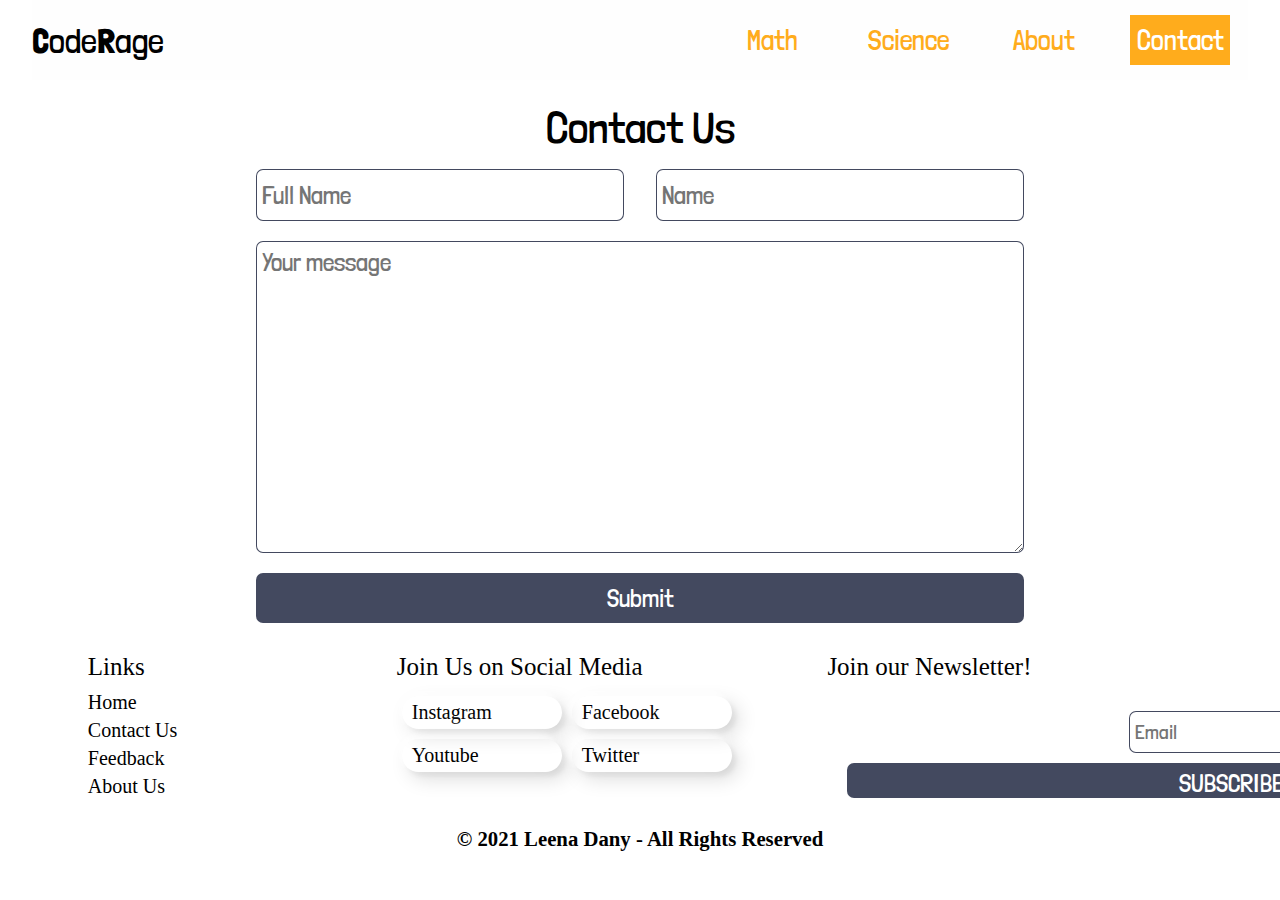
==== contact/contact.html @ 68f8db1f "Add files via upload" ====
<!DOCTYPE html>
<html lang="en">
<head>
    <meta charset="UTF-8">
    <meta http-equiv="X-UA-Compatible" content="IE=edge">
    <meta name="viewport" content="width=device-width, initial-scale=1.0">
    <title>Document</title>
    <link rel="stylesheet" href="contact.css">
    <link rel="stylesheet" href="../css/nav.css">
    <link rel="stylesheet" href="https://use.fontawesome.com/releases/v5.15.3/css/all.css" integrity="sha384-SZXxX4whJ79/gErwcOYf+zWLeJdY/qpuqC4cAa9rOGUstPomtqpuNWT9wdPEn2fk" crossorigin="anonymous">
</head>
<body>
    <nav>
        <div class="top-nav">
            <a href="../index.html">
                <h2 id="logo"><span>C</span>ode<span>R</span>age</h2>
            </a>
            <ul>
                <a href="..//Math/math.html"><li>Math</li></a>
                <a href="..//science/sci.html"><li>Science</li></a>
                <a href="..//about/about.html"><li>About</li></a>
                <a href="./contact.html"><li id="cont">Contact</li></a>
            </ul>
        </div>
        <!-- End of top navbar -->

        <!-- Toggle Menu -->
        <div id="hamburger">
            <input type="checkbox">
            <span></span>
            <span></span>
            <span></span>

            <ul id="menu">
                <a href="../Math/math.html"><li>Math</li></a>
                <a href="..//science/sci.html"><li>Science</li></a>
                <a href="../about/about.html"><li>About</li></a>
                <a href="./contact.html"><li >Contact</li></a>
            </ul>
        </div>
    </nav>
    <!-- END OF NAVBAR -->



    <form action="https://formsubmit.co/d4e61080727736439812653fe5ec5330" method="POST">
        <h2>Contact Us</h2>
        <div>
            <input type="text" name="" placeholder="Full Name" required>
            <input type="text" name="" placeholder="Name" required>
        </div>
        <textarea placeholder="Your message" name="textarea" id="" cols="30" rows="10" required></textarea>
        <button type="submit">Submit <i class="fas fa-paper-plane"></i></button>
    </form>


     <footer>
        <div class="row1">
            <div class="p link">
                <h3>Links</h3>
                <div class="l-link">
                    <a href="./index.html"><p>Home</p></a>
                    <a href="./contact/contact.html"><p>Contact Us</p></a>
                    <a target="_blank" href="https://coderage.paperform.co"><p>Feedback</p></a>
                    <a href="./about/about.html"> <p>About Us</p></a>
                </div>
            </div>
            <div class="p social">
                <h3>Join Us on Social Media</h3>
                <div class="media">
                    <p><i class="fab fa-instagram"></i> Instagram</p>
                    <p><i class="fab fa-facebook"></i> Facebook</p>
                    <p><i class="fab fa-youtube"></i> Youtube</p>
                    <p><i class="fab fa-twitter"></i> Twitter</p>
                </div>
            </div>
            <div class="p news">
                <h3>Join our Newsletter!</h3>
                <form>
                    <input type="email" id="email" placeholder="Email"/>
                    <!-- <label for="email">email address</label> -->
                    <button id="button">SUBSCRIBE <i class="fas fa-mouse"></i></button>
                  </form>
            </div>
        </div>
        <div class="row2">
            <h5>&#169; 2021 Leena Dany - All Rights Reserved</h5>
        </div>
    </footer>


    <script>
        var email = document.getElementById('email'),
        button = document.getElementById('button');

        function validateEmail(email) {
            var ex = /^([\w-]+(?:\.[\w-]+)*)@((?:[\w-]+\.)*\w[\w-]{0,66})\.([a-z]{2,6}(?:\.[a-z]{2})?)$/i;
            return ex.test(email);
        }

        email.addEventListener('keydown', function() {
        var email = this.value;
        
        if(validateEmail(email)) {
            button.classList.add('is-active');
        }
        });

        button.addEventListener('click', function(e){
        e.preventDefault();
        this.classList.add('is-done','is-active');
        
        setTimeout(function(){ 
            button.innerHTML = "Thanks! You have subscribed!"
        }, 500);
        });
    </script>
</body>
</html>
---- contact/contact.css ----
*{
    margin: 0;
    padding: 0;
}

body{
    display: flex;
    flex-direction: column;
    justify-content: center;
}

form{
    width: 60vw;
    font-family: 'Londrina Solid', cursive;
    display: flex;
    flex-direction: column;
    align-items: center;
    justify-content: center;
    padding: 20px;
}

form h2{
    font-size: 45px;
    font-weight: 300;
    margin-bottom: 2%;
}

form div{
    display: flex;
    justify-content: space-between;
    width: 100%;
}

form div input{
    width: 47%;
    height: 50px;
    border-radius: 7px;
    border:1.5px solid #383e56f1 ;
    font-size: 25px;
    outline: none;
    padding-left:5px ;
    font-family: 'Londrina Solid', cursive ;
    font-weight: 300;
    transition: 0.3s ease;
}

form div input:focus, form textarea:focus{
    border-color:#383e56c5 ;
    box-shadow: 5px 5px #383e56c5;
    outline: none;
}

form textarea{
    max-width: 100%;
    min-width: 98.5%;
    min-height: 100px;
    margin:20px;
    border-radius: 7px;
    border:1.5px solid #383e56f1 ;
    font-size: 25px;
    outline: none;
    padding:5px ;
    font-family: 'Londrina Solid', cursive ;
    font-weight: 300;
    transition: 0.3s ease;
}

form button{
    width: 100%;
    height: 50px;
    border-radius: 7px;
    background:#383e56f1 ;
    border:none ;
    font-size: 25px;
    outline: none;
    font-family: 'Londrina Solid', cursive ;
    font-weight: 300;
    color: white;
    transition: 0.3s ease-in;
}

form button:hover{
    background:#353b53 ;
}


@media only screen and (max-width:700px){
    form{
        width: 80vw;
    }
}

@media only screen and (max-width:700px){
    form div{
        flex-direction: column;
    }

    form div input{
        width: 100%;
        margin-top:10px ;
        /* height: 50px;
        border-radius: 7px;
        border:1.5px solid #383e56f1 ;
        font-size: 25px;
        outline: none;
        padding-left:5px ;
        font-family: 'Londrina Solid', cursive ;
        font-weight: 300;
        transition: 0.3s ease; */
    }
}
---- css/nav.css ----
@import url("./fonts.css");
*{
    margin: 0;
    padding: 0;
}

body{
    display: flex;
    flex-direction: column;
    align-items: center;
}

body:root{
    --ora: #FFAC1C;
}

/* TOP NAVBAR */
.top-nav{
    font-family: 'Londrina Solid', cursive;
    display: flex;
    width: 95vw;
    height: 80px;
    background: rgb(254, 254, 254);
    justify-content: space-between;
    align-items: center;
    
}

/* Logo */
.top-nav #logo{
    font-weight: 300;
    font-size: 35px;
    list-style: none;
    text-decoration: none;
    color: black;
    transition: color 0.2s ease-in;
}
  
.top-nav #logo span{
    font-weight: 400;
}

.top-nav #logo:hover{
    color: rgb(47, 47, 47);
}

.top-nav ul{
    display: flex;
}

.top-nav li{
    font-size: 28px;
    font-weight: 300;
    width: 100px;
    height: 50px;
    text-decoration: none;
    list-style-type: none;
    margin: 0 18px;
    display: flex;
    justify-content: center;
    align-items: center;
    color:#FFAC1C ;
}

#cont{
    background:#FFAC1C;
    color: white;
    /* margin-right: 30px; */
}

#cont:hover{
    transition: all 0.2s ease;
    background:#df9516;
}

.top-nav ul li:hover{
    transition: all 0.2s ease;
    background:#FFAC1C;
    color: white;
}
  
.top-nav a{
    text-decoration: none;
    list-style-type: none;
}


/* THE TOGGLE MENU */
#hamburger{
    font-family: 'Londrina Solid', cursive;
    display: block;
    position: relative;
    -webkit-user-select: none;
    user-select: none;
    height: 0;
    width: 0;
    visibility: hidden;
    margin-bottom: 0;
}
  
#hamburger a{
    color: #FFAC1C;
    text-decoration: none;
    transition: 0.2s color ease;
    text-decoration: none;
}

#hamburger a:hover{
    color: #df9516;
}
  
#hamburger input{
    display: block;
    width: 25px;
    height: 25px;
    position: absolute;
    cursor: pointer;
    opacity: 0; 
    z-index: 2; 
    -webkit-touch-callout: none;
    margin-bottom: 5px;
    margin-left: 12px;
    top:-40px;
}
  
#hamburger span{
    display: block;
    margin-left: 15px;
    top:-35px;
    width: 25px;
    height: 3px;
    margin-bottom: 5px;
    position: relative;
    background: rgb(1, 167, 167);
    border-radius: 3px;
    z-index: 1;
    transform-origin:0px 1px;
    transition: transform 0.5s cubic-bezier(0.77,0.2,0.05,1.0),
                background-color 0.5s cubic-bezier(0.77,0.2,0.05,1.0),
                opacity 0.55s ease;
}
  
#hamburger span:first-child{
    transform-origin: 0% 0%;
}
  
#hamburger span:nth-last-child(2){
    transform-origin: 0% 100%;
}

#hamburger input:checked ~ span{
    opacity: 1;
    transform: rotate(45deg) translate(-2px, -1px);
    background:  #fa6f5f;
}
  
#hamburger input:checked ~ span:nth-last-child(3){
    opacity: 0;
    transform: rotate(0deg) scale(0.2, 0.2);
}
  
#hamburger input:checked ~ span:nth-last-child(2){
    transform: rotate(-45deg) translate(0, -1px);
}
  
#menu{
    position: absolute;
    width: 135px;
    height: 200px;
    margin-top: -30px;
    list-style-type: none;
    transform-origin: 0% 0%;
    transform: translate(-100%, 0);
    transition: transform 0.5s cubic-bezier(0.77,0.2,0.05,1.0);
    display: flex;
    flex-direction: column;
    text-align: center;
    align-items: center;
    background-color: rgb(230, 230, 230);
    box-shadow: 0 10px 10px rgba(0, 0, 0, 0.144);
}
  
#menu li{
    padding: 4px 0;
    font-size: 20px;
    padding-top: 10px;
}
  
#menu div{
    display: flex;
    width: 100%;
    justify-content: center;
    margin-top: 10px;
} 
  
#hamburger input:checked ~ ul{
    transform: none;
}

/* RESPONSIVENESS */

@media only screen and (max-width:1100px){
    .top-nav li{
        margin: 0 15px;
        width: 100px;
        font-size: 26px;
    }

    .top-nav #logo{
        font-size: 32px;
    }
}

@media only screen and (max-width:1000px){
    .top-nav li{
        margin: 0 12px;
        width: 90px;
        font-size: 22px;
        height: 45px;
    }

    .top-nav #logo{
        font-size: 28px;
    }

    .top-nav{
        height: 70px;
    }
}

@media only screen and (max-width:800px){
    .top-nav li{
        margin: 0 6px;
        width: 80px;
        font-size: 18px;
        height: 40px;
    }

    .top-nav #logo{
        font-size: 25px;
    }

    .top-nav{
        height: 60px;
    }
}

@media only screen and (max-width:650px){
    .top-nav li{
        margin: 0 6px;
        width: 75px;
        font-size: 18px;
        height: 40px;
    }

    .top-nav #logo{
        font-size: 22px;
    }

    .top-nav{
        height: 55px;
    }
}

@media only screen and (max-width:420px){
    .top-nav ul{
        height: 0;
        visibility: hidden;
        opacity: 0;
    }

    .top-nav ul li{
        width: 0;
    }

    #hamburger{
        height: auto;
        visibility: visible;
    }

    .top-nav #logo{
        margin-left: 50px ;
    }
}



/* FOOTER */
footer{
    width: 95vw;
    /* height: 300px; */
    display: flex;
    flex-direction: column;
}


footer .row1{
    width: 100%;
    display: flex;
    justify-content: space-evenly;
}

footer .row1 .p{
    width: 30%;
    font-weight: 300;
    padding: 10px;
}

footer .row1 h3{
    font-size: 25px;
    font-weight: 300;
    margin-bottom: 10px;
}

footer .row1 .link{
    width: 20%;
}

.row1 .link a{
    text-decoration: none;
    list-style-type: none;
}

.row1 .link p{
    font-size: 20px;
    color: black;
    margin-bottom: 5px;
    display: flex;
    width: fit-content;
}

.row1 .link p:hover{
    border-bottom: 2px  dashed black;
    margin-bottom: 3px;
}

.media{
    display: flex;
    flex-wrap: wrap;
}

.row1 .social p{
    font-size: 20px;
    display: flex;
    align-items: center;
    box-shadow: -7px -7px 20px 0px #fff9,
    -4px -4px 5px 0px #fff9,
    7px 7px 20px 0px #0002,
    4px 4px 5px 0px #0001,
    inset 0px 0px 0px 0px #fff9,
    inset 0px 0px 0px 0px #0001,
    inset 0px 0px 0px 0px #fff9,
    inset 0px 0px 0px 0px #0001;
    width: 150px;
    margin: 5px;
    padding: 5px;
    border-radius: 20px;
    transition: 0.3s ease;
}

.row1 .social p:hover{
    box-shadow: 0px 0px 0px 0px #fff9,
              0px 0px 0px 0px #fff9,
              0px 0px 0px 0px #0001,
              0px 0px 0px 0px #0001,
              inset -7px -7px 20px 0px #fff9,
              inset -4px -4px 5px 0px #fff9,
              inset 7px 7px 20px 0px #0003,
              inset 4px 4px 5px 0px #0001;
}

.row1 .social i{
    font-size: 25px;
    margin-right:5px;
}

.row1 .news form{
    display: flex;
    flex-direction: column;
    justify-content: space-evenly;
}

.row1 .news form input{
    font-family: 'Londrina Solid', cursive;
    font-size: 20px;
    height: 30px;
    border-radius: 7px;
    border:1.5px solid #383e56f1 ;
    outline: none;
    padding:5px ;
    font-family: 'Londrina Solid', cursive ;
    font-weight: 300;
    transition: 0.3s ease;
}

.row1 .news form button{
    height: 35px;
    font-family: 'Londrina Solid', cursive ;
    font-weight: 300;
    font-size: 25px;
    color: white;
    background:#383e56f1 ;
    border-radius: 7px;
    border:none ;
    outline: none;
    transition: 0.3s ease-in;
    margin-top: 10px;
    padding: 5px;
}

.row1 .news form button:hover{
    background:#353b53 ;
    cursor: pointer;
}

.row2{
    width: 100%;
    text-align: center;
    font-size: 25px;
    font-weight: 300;
}

@media only screen and (max-width:700px){
    .row1 .news form button, .row1 .news form input{
        font-size: 20px;
    }

    .row1{
        flex-direction: column;
        align-items: center;
        width: 100%;
        flex-wrap: wrap;
    }

    footer .row1 .p{
        width: 300px;
    }

    .social{
        width: 300px;
    }
}
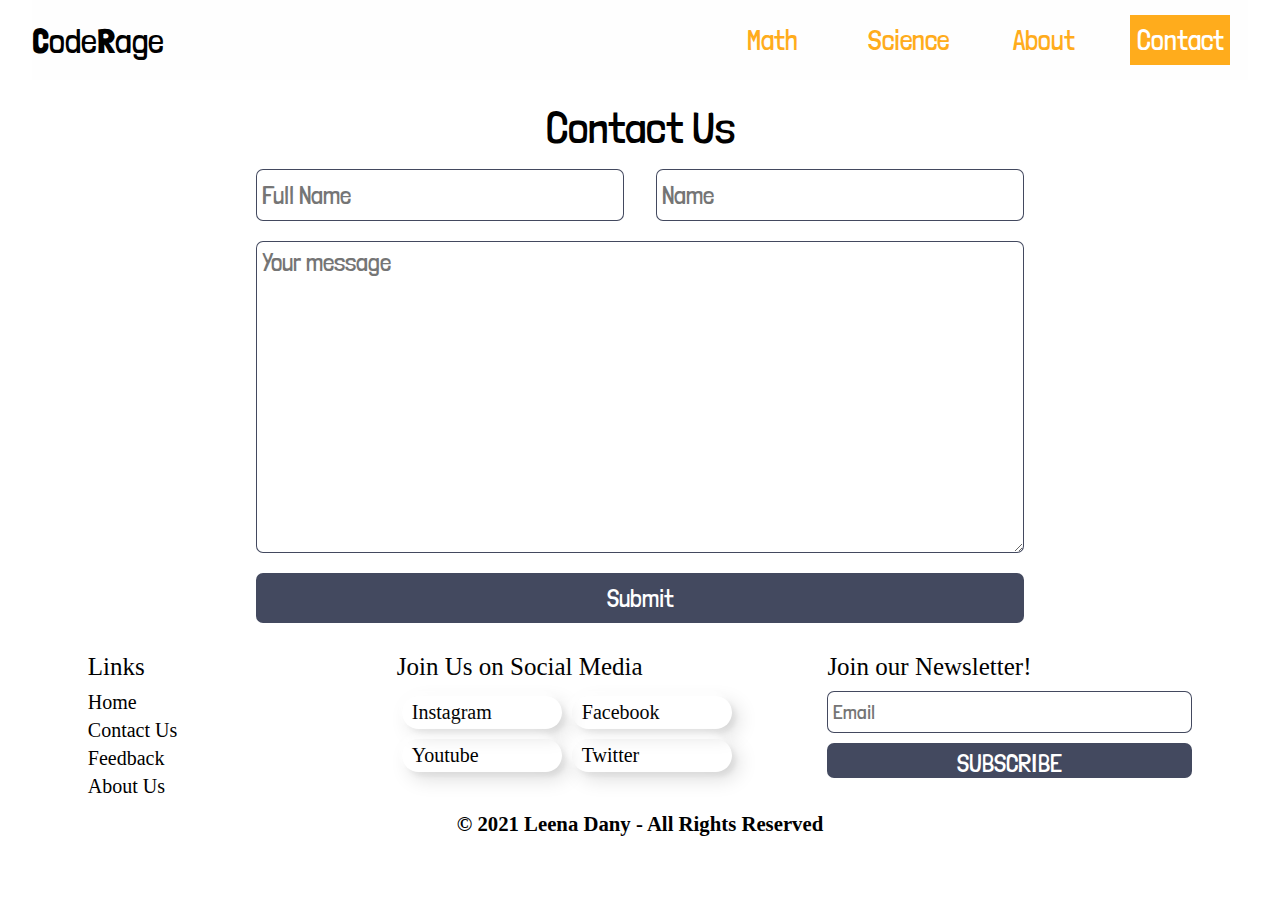
==== commit c590948c: "Update contact.html" ====
--- a/contact/contact.html
+++ b/contact/contact.html
@@ -43,7 +43,7 @@
 
 
 
-    <form action="https://formsubmit.co/d4e61080727736439812653fe5ec5330" method="POST">
+    <form id="form" action="https://formsubmit.co/d4e61080727736439812653fe5ec5330" method="POST">
         <h2>Contact Us</h2>
         <div>
             <input type="text" name="" placeholder="Full Name" required>
@@ -116,4 +116,4 @@
         });
     </script>
 </body>
-</html>+</html>
--- a/contact/contact.css
+++ b/contact/contact.css
@@ -9,7 +9,7 @@
     justify-content: center;
 }
 
-form{
+#form{
     width: 60vw;
     font-family: 'Londrina Solid', cursive;
     display: flex;
@@ -19,19 +19,19 @@
     padding: 20px;
 }
 
-form h2{
+#form h2{
     font-size: 45px;
     font-weight: 300;
     margin-bottom: 2%;
 }
 
-form div{
+#form div{
     display: flex;
     justify-content: space-between;
     width: 100%;
 }
 
-form div input{
+#form div input{
     width: 47%;
     height: 50px;
     border-radius: 7px;
@@ -44,13 +44,13 @@
     transition: 0.3s ease;
 }
 
-form div input:focus, form textarea:focus{
+#form div input:focus, #form textarea:focus{
     border-color:#383e56c5 ;
     box-shadow: 5px 5px #383e56c5;
     outline: none;
 }
 
-form textarea{
+#form textarea{
     max-width: 100%;
     min-width: 98.5%;
     min-height: 100px;
@@ -65,7 +65,7 @@
     transition: 0.3s ease;
 }
 
-form button{
+#form button{
     width: 100%;
     height: 50px;
     border-radius: 7px;
@@ -79,33 +79,24 @@
     transition: 0.3s ease-in;
 }
 
-form button:hover{
+#form button:hover{
     background:#353b53 ;
 }
 
 
 @media only screen and (max-width:700px){
-    form{
+    #form{
         width: 80vw;
     }
 }
 
 @media only screen and (max-width:700px){
-    form div{
+    #form div{
         flex-direction: column;
     }
 
-    form div input{
+    #form div input{
         width: 100%;
         margin-top:10px ;
-        /* height: 50px;
-        border-radius: 7px;
-        border:1.5px solid #383e56f1 ;
-        font-size: 25px;
-        outline: none;
-        padding-left:5px ;
-        font-family: 'Londrina Solid', cursive ;
-        font-weight: 300;
-        transition: 0.3s ease; */
     }
 }